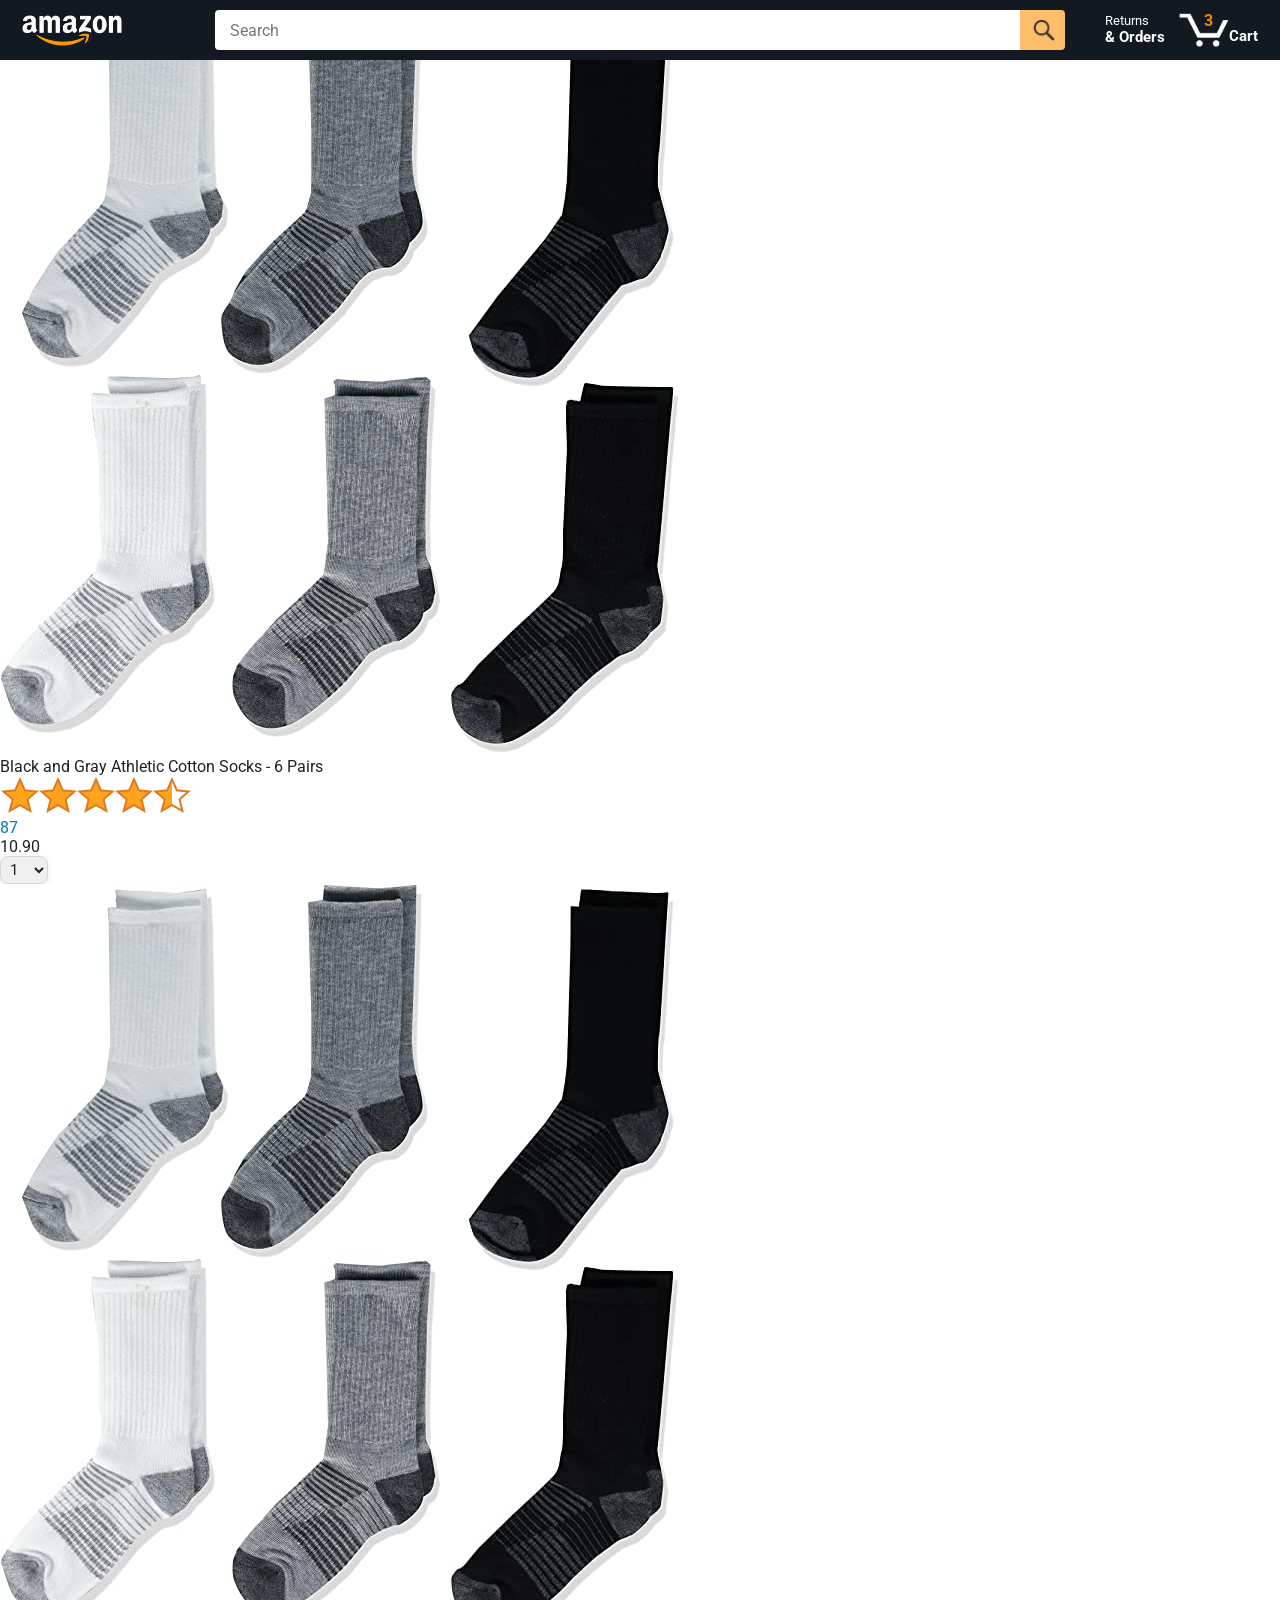
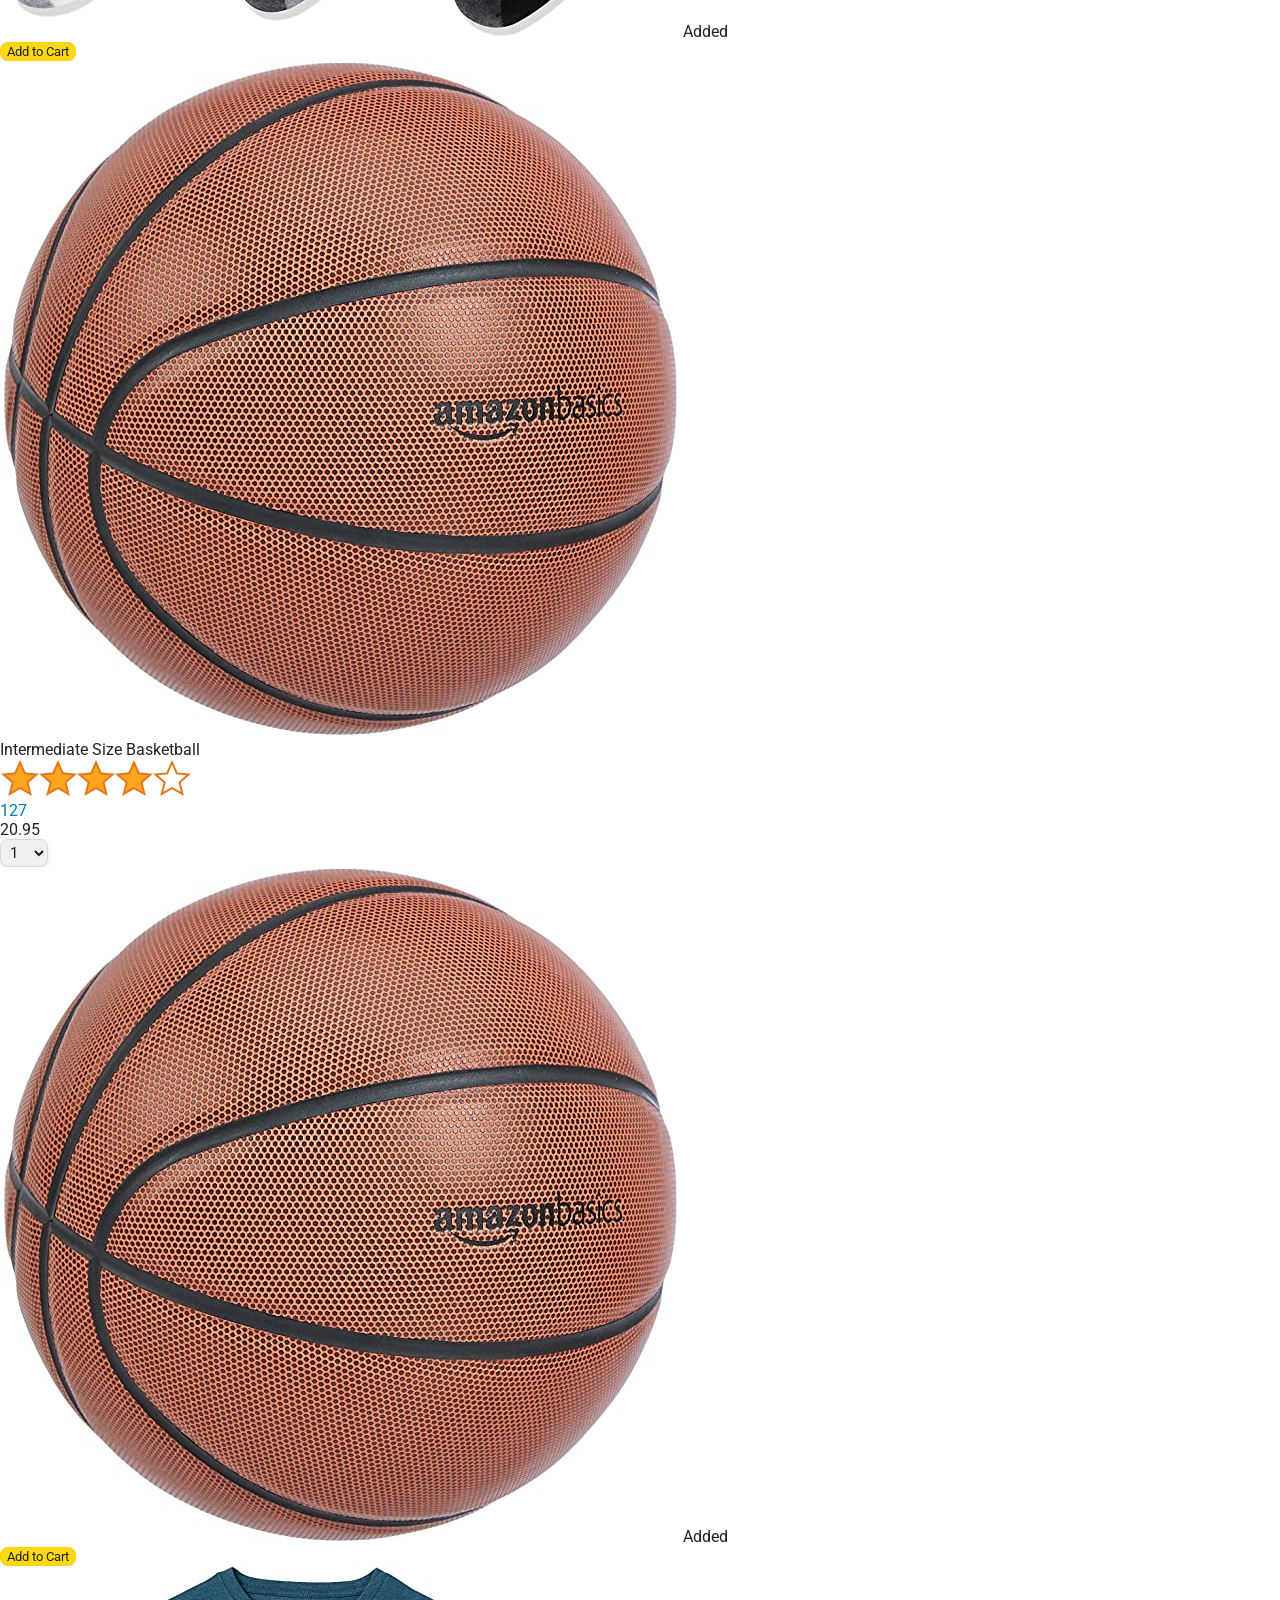
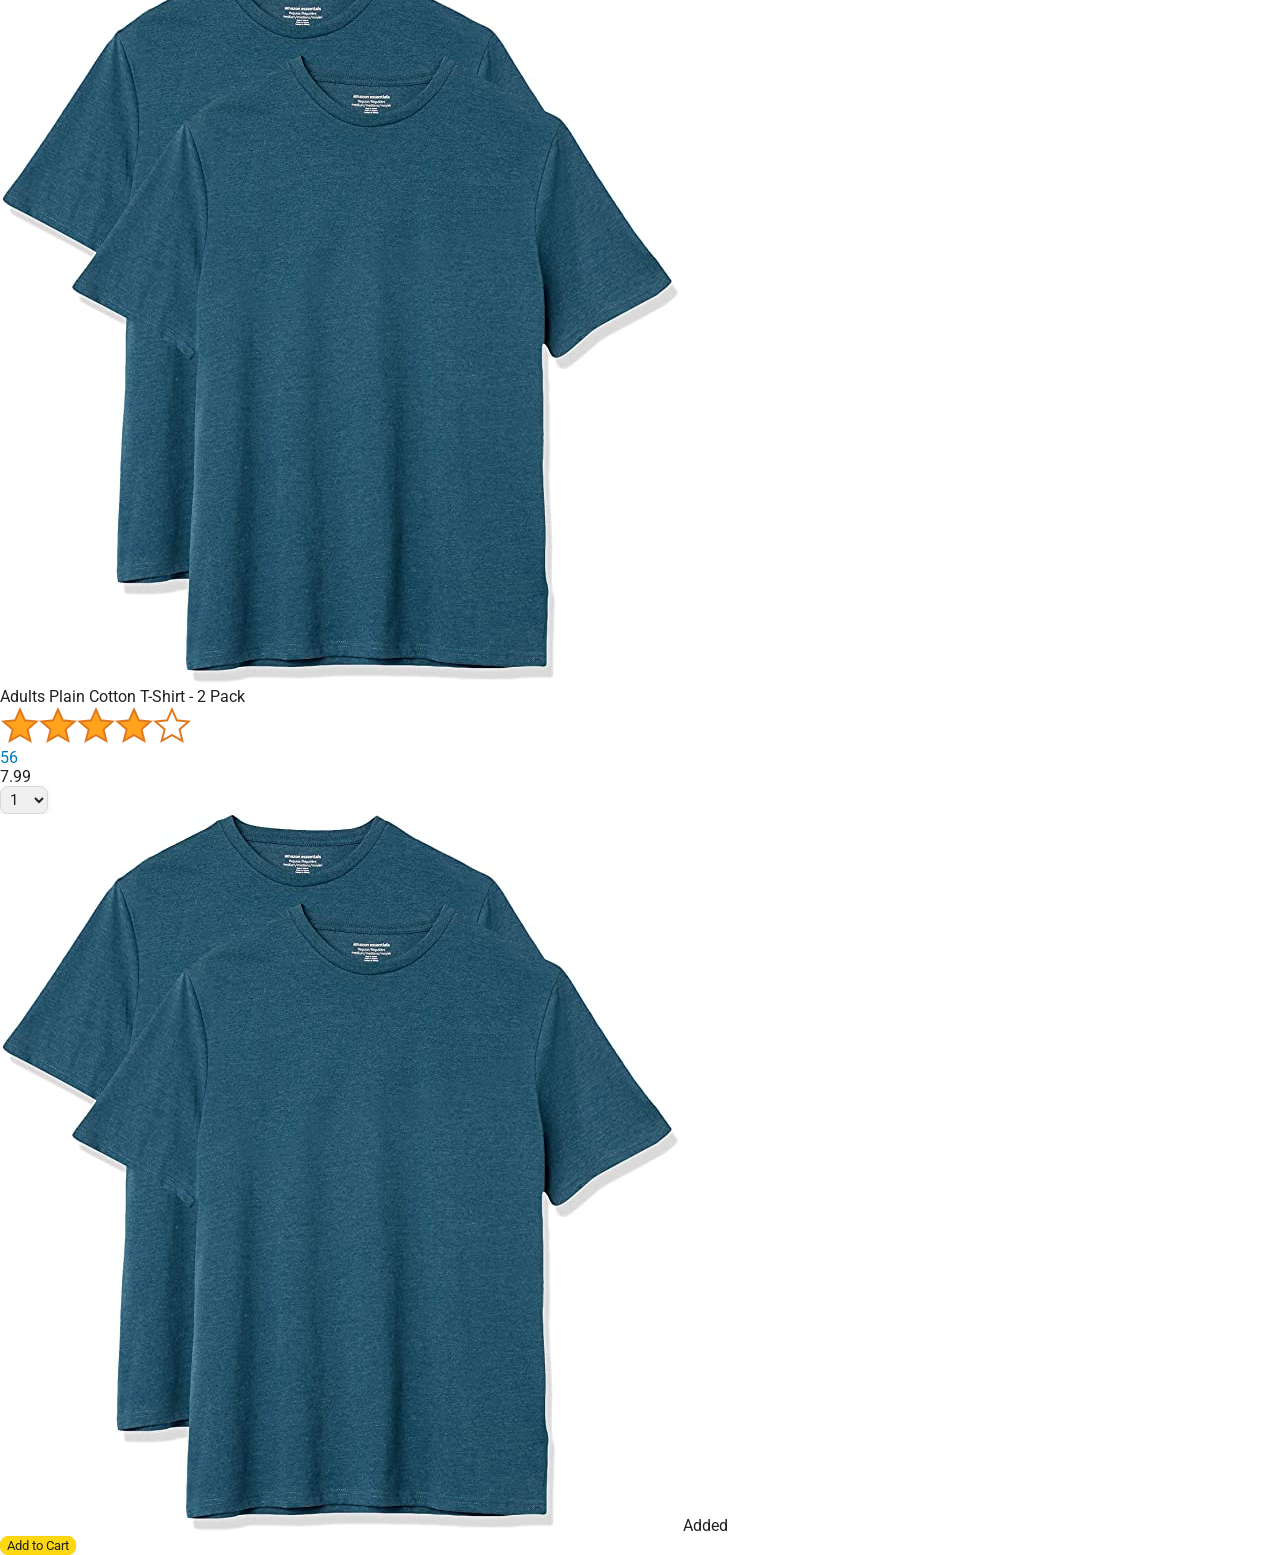
==== amazon.html @ 0d9b570f "adding js to amazon project" ====
<!doctype html>
<html>
  <head>
    <title>Amazon Project</title>

    <!-- This code is needed for responsive design to work.
      (Responsive design = make the website look good on
      smaller screen sizes like a phone or a tablet). -->
    <meta name="viewport" content="width=device-width, initial-scale=1" />

    <!-- Load a font called Roboto from Google Fonts. -->
    <link rel="preconnect" href="https://fonts.googleapis.com" />
    <link rel="preconnect" href="https://fonts.gstatic.com" crossorigin />
    <link
      href="https://fonts.googleapis.com/css2?family=Roboto:wght@400;500;700&display=swap"
      rel="stylesheet"
    />

    <!-- Here are the CSS files for this page. -->
    <link rel="stylesheet" href="styles/shared/general.css" />
    <link rel="stylesheet" href="styles/shared/amazon-header.css" />
    <link rel="stylesheet" href="styles/pages/amazon.css" />
  </head>
  <body>
    <div class="amazon-header">
      <div class="amazon-header-left-section">
        <a href="amazon.html" class="header-link">
          <img class="amazon-logo" src="images/amazon-logo-white.png" />
          <img
            class="amazon-mobile-logo"
            src="images/amazon-mobile-logo-white.png"
          />
        </a>
      </div>

      <div class="amazon-header-middle-section">
        <input class="search-bar" type="text" placeholder="Search" />

        <button class="search-button">
          <img class="search-icon" src="images/icons/search-icon.png" />
        </button>
      </div>

      <div class="amazon-header-right-section">
        <a class="orders-link header-link" href="orders.html">
          <span class="returns-text">Returns</span>
          <span class="orders-text">& Orders</span>
        </a>

        <a class="cart-link header-link" href="checkout.html">
          <img class="cart-icon" src="images/icons/cart-icon.png" />
          <div class="cart-quantity">3</div>
          <div class="cart-text">Cart</div>
        </a>
      </div>
    </div>

    <div class="main">
      <div class="products-grid js-products-grid"></div>
    </div>
    <script src="scripts/amazon.js"></script>
  </body>
</html>
---- styles/shared/general.css ----
body {
  font-family: Roboto, Arial;
  color: rgb(33, 33, 33);
  /* The <body> element has a default margin of 8px
     on all sides. This removes the default margins. */
  margin: 0;
}

/* <p> elements have a default margin on the top
   and bottom. This removes the default margins. */
p {
  margin: 0;
}

button {
  cursor: pointer;
}

select {
  cursor: pointer;
}

input, select, button {
  font-family: Roboto, Arial;
}

.button-primary {
  color: rgb(33, 33, 33);
  background-color: rgb(255, 216, 20);
  border: 1px solid rgb(252, 210, 0);
  border-radius: 8px;
  cursor: pointer;
  box-shadow: 0 2px 5px rgba(213, 217, 217, 0.5);
}

.button-primary:hover {
  background-color: rgb(247, 202, 0);
  border: 1px solid rgb(242, 194, 0);
}

.button-primary:active {
  background: rgb(255, 216, 20);
  border-color: rgb(252, 210, 0);
  box-shadow: none;
}

.button-secondary {
  color: rgb(33, 33, 33);
  background: white;
  border: 1px solid rgb(213, 217, 217);
  border-radius: 8px;
  cursor: pointer;
  box-shadow: 0 2px 5px rgba(213, 217, 217, 0.5);
}

.button-secondary:hover {
  background-color: rgb(247, 250, 250);
}

.button-secondary:active {
  background-color: rgb(237, 253, 255);
  box-shadow: none;
}

/* These styles will limit text to 2 lines. Anything
   beyond 2 lines will be replaced with "..."
   You can find this code by using an A.I. tool or by
   searching in Google.
   https://css-tricks.com/almanac/properties/l/line-clamp/ */
.limit-text-to-2-lines {
  display: -webkit-box;
  -webkit-line-clamp: 2;
  -webkit-box-orient: vertical;
  overflow: hidden;
}

.link-primary {
  color: rgb(1, 124, 182);
  cursor: pointer;
}

.link-primary:hover {
  color: rgb(196, 80, 0);
}

/* Styles for dropdown selectors. */
select {
  color: rgb(33, 33, 33);
  background-color: rgb(240, 240, 240);
  border: 1px solid rgb(213, 217, 217);
  border-radius: 8px;
  padding: 3px 5px;
  font-size: 15px;
  cursor: pointer;
  box-shadow: 0 2px 5px rgba(213, 217, 217, 0.5);
}

select:focus,
input:focus {
  outline: 2px solid rgb(255, 153, 0);
}
---- styles/shared/amazon-header.css ----
.amazon-header {
  background-color: rgb(19, 25, 33);
  color: white;
  padding-left: 15px;
  padding-right: 15px;

  display: flex;
  align-items: center;
  justify-content: space-between;

  position: fixed;
  top: 0;
  left: 0;
  right: 0;
  height: 60px;
}

.amazon-header-left-section {
  width: 180px;
}

@media (max-width: 800px) {
  .amazon-header-left-section {
    width: unset;
  }
}

.header-link {
  display: inline-block;
  padding: 6px;
  border-radius: 2px;
  cursor: pointer;
  text-decoration: none;
  border: 1px solid rgba(0, 0, 0, 0);
}

.header-link:hover {
  border: 1px solid white;
}

.amazon-logo {
  width: 100px;
  margin-top: 5px;
}

.amazon-mobile-logo {
  display: none;
}

@media (max-width: 575px) {
  .amazon-logo {
    display: none;
  }

  .amazon-mobile-logo {
    display: block;
    height: 35px;
    margin-top: 5px;
  }
}

.amazon-header-middle-section {
  flex: 1;
  max-width: 850px;
  margin-left: 10px;
  margin-right: 10px;
  display: flex;
}

.search-bar {
  flex: 1;
  width: 0;
  font-size: 16px;
  height: 38px;
  padding-left: 15px;
  border: none;
  border-top-left-radius: 4px;
  border-bottom-left-radius: 4px;
  border-top-right-radius: 0;
  border-bottom-right-radius: 0;
}

.search-button {
  background-color: rgb(254, 189, 105);
  border: none;
  width: 45px;
  height: 40px;
  border-top-right-radius: 4px;
  border-bottom-right-radius: 4px;
  flex-shrink: 0;
}

.search-icon {
  height: 22px;
  margin-left: 2px;
  margin-top: 3px;
}

.amazon-header-right-section {
  width: 180px;
  flex-shrink: 0;
  display: flex;
  justify-content: end;
}

.orders-link {
  color: white;
}

.returns-text {
  display: block;
  font-size: 13px;
}

.orders-text {
  display: block;
  font-size: 15px;
  font-weight: 700;
}

.cart-link {
  color: white;
  display: flex;
  align-items: center;
  position: relative;
}

.cart-icon {
  width: 50px;
}

.cart-text {
  margin-top: 12px;
  font-size: 15px;
  font-weight: 700;
}

.cart-quantity {
  color: rgb(240, 136, 4);
  font-size: 16px;
  font-weight: 700;

  position: absolute;
  top: 4px;
  left: 22px;
  
  width: 26px;
  text-align: center;
}
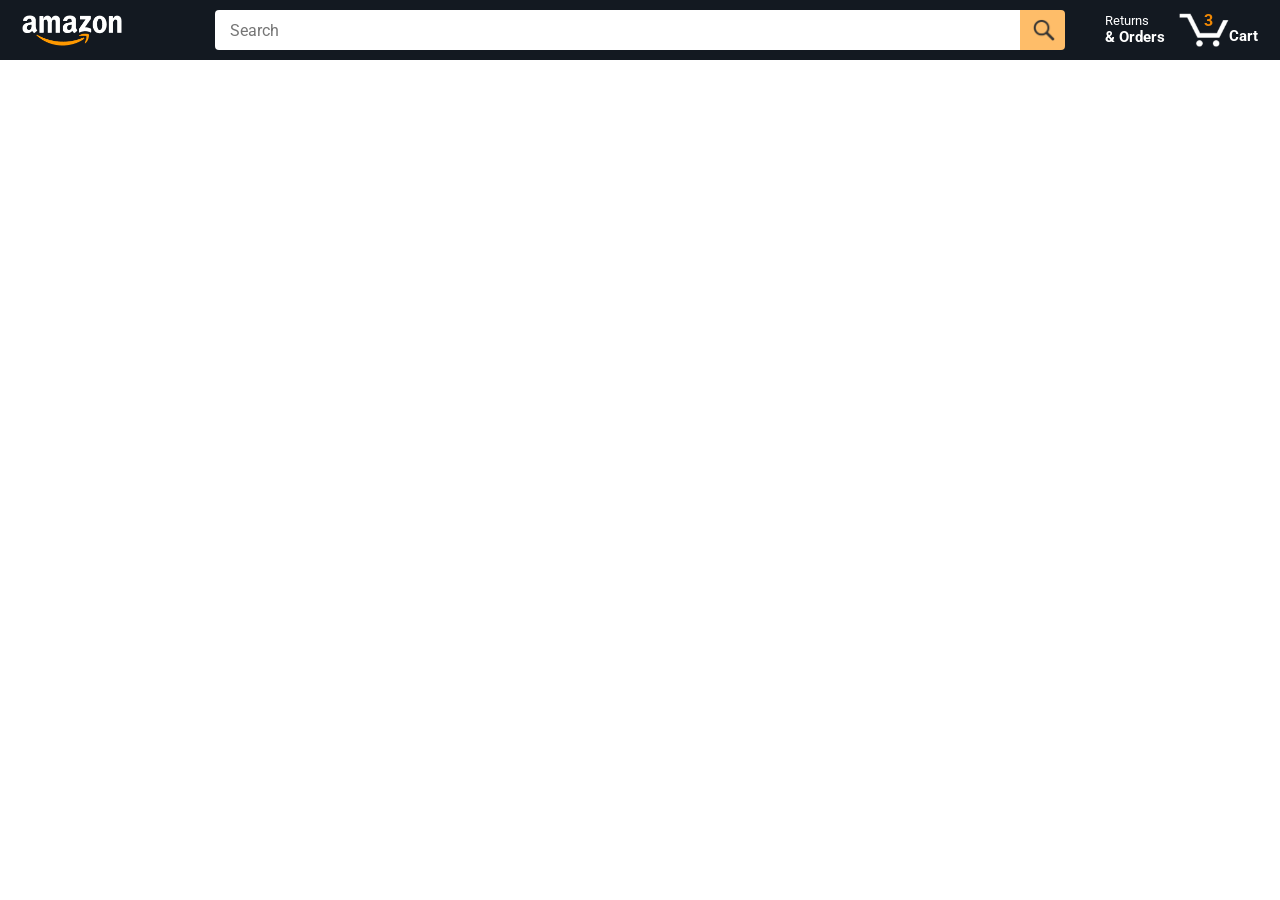
==== commit 910a0ba2: "use product.js file" ====
--- a/amazon.html
+++ b/amazon.html
@@ -58,6 +58,7 @@
     <div class="main">
       <div class="products-grid js-products-grid"></div>
     </div>
+    <script src="data/products.js"></script>
     <script src="scripts/amazon.js"></script>
   </body>
 </html>
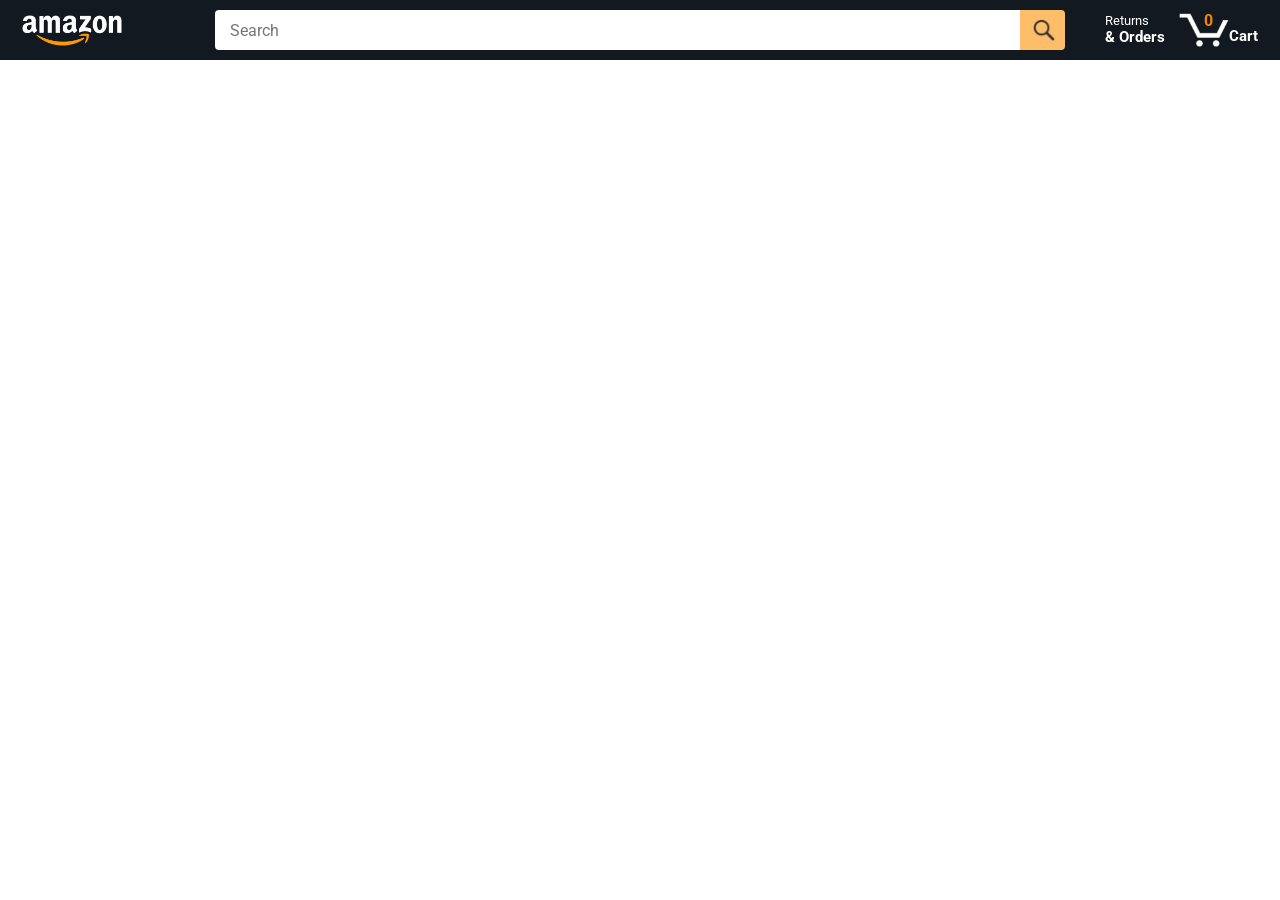
==== commit 814c6ed9: "cart btn interactive" ====
--- a/amazon.html
+++ b/amazon.html
@@ -49,7 +49,7 @@
 
         <a class="cart-link header-link" href="checkout.html">
           <img class="cart-icon" src="images/icons/cart-icon.png" />
-          <div class="cart-quantity">3</div>
+          <div class="cart-quantity js-cart-quantity">0</div>
           <div class="cart-text">Cart</div>
         </a>
       </div>
@@ -58,6 +58,7 @@
     <div class="main">
       <div class="products-grid js-products-grid"></div>
     </div>
+    <script src="data/cart.js"></script>
     <script src="data/products.js"></script>
     <script src="scripts/amazon.js"></script>
   </body>
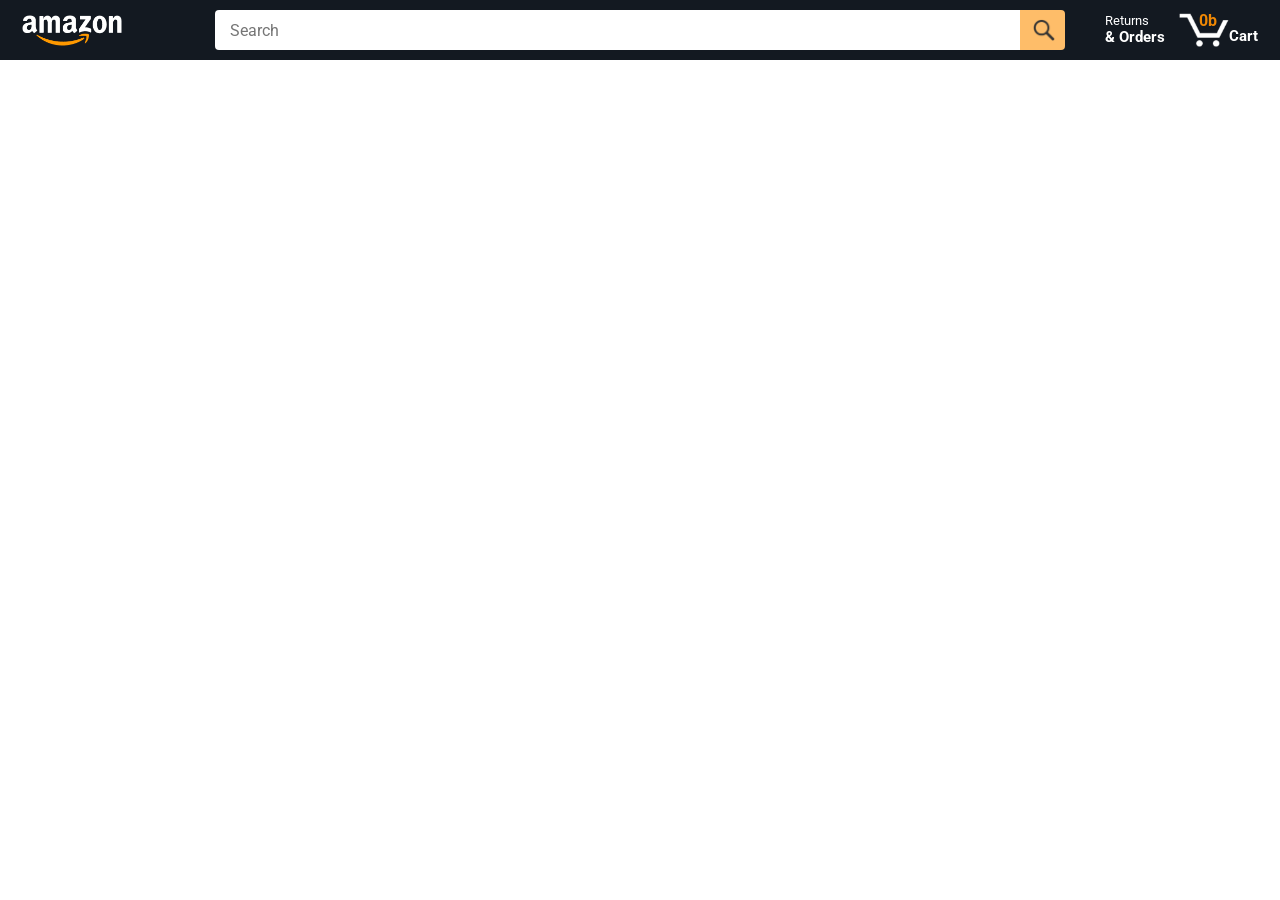
==== commit 7dae8795: "made the add to cart btn interactive" ====
--- a/amazon.html
+++ b/amazon.html
@@ -49,7 +49,7 @@
 
         <a class="cart-link header-link" href="checkout.html">
           <img class="cart-icon" src="images/icons/cart-icon.png" />
-          <div class="cart-quantity js-cart-quantity">0</div>
+          <div class="cart-quantity js-cart-quantity">0b</div>
           <div class="cart-text">Cart</div>
         </a>
       </div>
--- a/styles/pages/amazon.css
+++ b/styles/pages/amazon.css
@@ -0,0 +1,159 @@
+.main {
+  margin-top: 60px;
+}
+
+.products-grid {
+  display: grid;
+
+  /* - In CSS Grid, 1fr means a column will take up the
+       remaining space in the grid.
+     - If we write 1fr 1fr ... 1fr; 8 times, this will
+       divide the grid into 8 columns, each taking up an
+       equal amount of the space.
+     - repeat(8, 1fr); is a shortcut for repeating "1fr"
+       8 times (instead of typing out "1fr" 8 times).
+       repeat(...) is a special property that works with
+       display: grid; */
+  grid-template-columns: repeat(8, 1fr);
+}
+
+/* @media is used to create responsive design (making the
+   website look good on any screen size). This @media
+   means when the screen width is 2000px or less, we
+   will divide the grid into 7 columns instead of 8. */
+@media (max-width: 2000px) {
+  .products-grid {
+    grid-template-columns: repeat(7, 1fr);
+  }
+}
+
+/* This @media means when the screen width is 1600px or
+   less, we will divide the grid into 6 columns. */
+@media (max-width: 1600px) {
+  .products-grid {
+    grid-template-columns: repeat(6, 1fr);
+  }
+}
+
+@media (max-width: 1300px) {
+  .products-grid {
+    grid-template-columns: repeat(5, 1fr);
+  }
+}
+
+@media (max-width: 1000px) {
+  .products-grid {
+    grid-template-columns: repeat(4, 1fr);
+  }
+}
+
+@media (max-width: 800px) {
+  .products-grid {
+    grid-template-columns: repeat(3, 1fr);
+  }
+}
+
+@media (max-width: 575px) {
+  .products-grid {
+    grid-template-columns: repeat(2, 1fr);
+  }
+}
+
+@media (max-width: 450px) {
+  .products-grid {
+    grid-template-columns: 1fr;
+  }
+}
+
+.product-container {
+  padding-top: 40px;
+  padding-bottom: 25px;
+  padding-left: 25px;
+  padding-right: 25px;
+
+  border-right: 1px solid rgb(231, 231, 231);
+  border-bottom: 1px solid rgb(231, 231, 231);
+
+  display: flex;
+  flex-direction: column;
+}
+
+.product-image-container {
+  display: flex;
+  justify-content: center;
+  align-items: center;
+
+  height: 180px;
+  margin-bottom: 20px;
+}
+
+.product-image {
+  /* Images will overflow their container by default. To
+    prevent this, we set max-width and max-height to 100%
+    so they stay inside their container. */
+  max-width: 100%;
+  max-height: 100%;
+}
+
+.product-name {
+  height: 40px;
+  margin-bottom: 5px;
+}
+
+.product-rating-container {
+  display: flex;
+  align-items: center;
+  margin-bottom: 10px;
+}
+
+.product-rating-stars {
+  width: 100px;
+  margin-right: 6px;
+}
+
+.product-rating-count {
+  color: rgb(1, 124, 182);
+  cursor: pointer;
+  margin-top: 3px;
+}
+
+.product-price {
+  font-weight: 700;
+  margin-bottom: 10px;
+}
+
+.product-quantity-container {
+  margin-bottom: 17px;
+}
+
+.product-spacer {
+  flex: 1;
+}
+
+.added-to-cart {
+  color: rgb(6, 125, 98);
+  font-size: 16px;
+
+  display: flex;
+  align-items: center;
+  margin-bottom: 8px;
+
+  /* At first, the "Added to cart" message will
+     be invisible. Use JavaScript to change the
+     opacity and make it visible. */
+  opacity: 0;
+}
+.show {
+  opacity: 1;
+}
+
+.added-to-cart img {
+  height: 20px;
+  margin-right: 5px;
+}
+
+.add-to-cart-button {
+  width: 100%;
+  padding: 8px;
+  border-radius: 50px;
+}
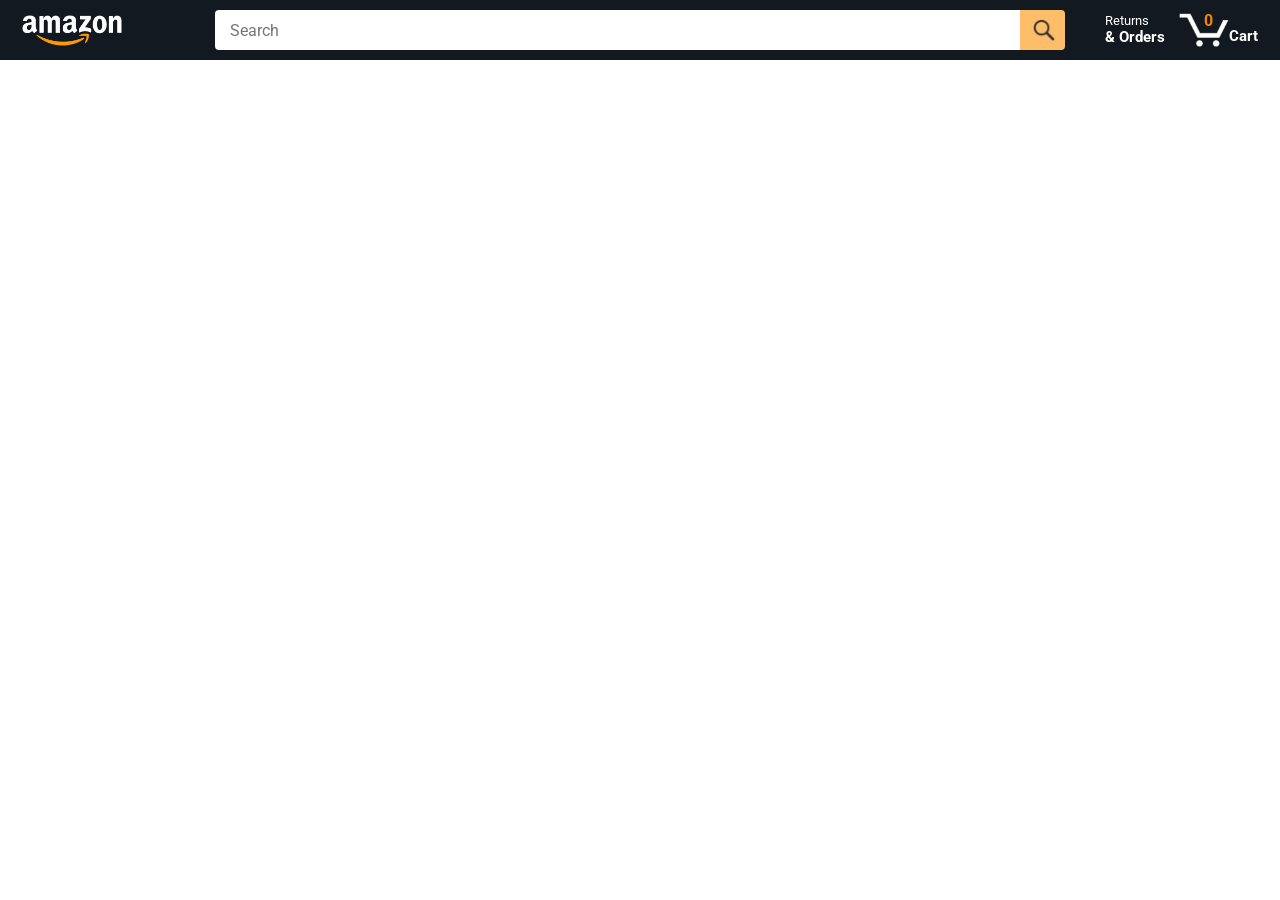
==== commit 4260836a: "use the module" ====
--- a/amazon.html
+++ b/amazon.html
@@ -49,7 +49,7 @@
 
         <a class="cart-link header-link" href="checkout.html">
           <img class="cart-icon" src="images/icons/cart-icon.png" />
-          <div class="cart-quantity js-cart-quantity">0b</div>
+          <div class="cart-quantity js-cart-quantity">0</div>
           <div class="cart-text">Cart</div>
         </a>
       </div>
@@ -58,8 +58,8 @@
     <div class="main">
       <div class="products-grid js-products-grid"></div>
     </div>
-    <script src="data/cart.js"></script>
     <script src="data/products.js"></script>
-    <script src="scripts/amazon.js"></script>
+    <!-- use the module tp load the cart let this file get variables out of other files -->
+    <script type="module" src="scripts/amazon.js"></script>
   </body>
 </html>
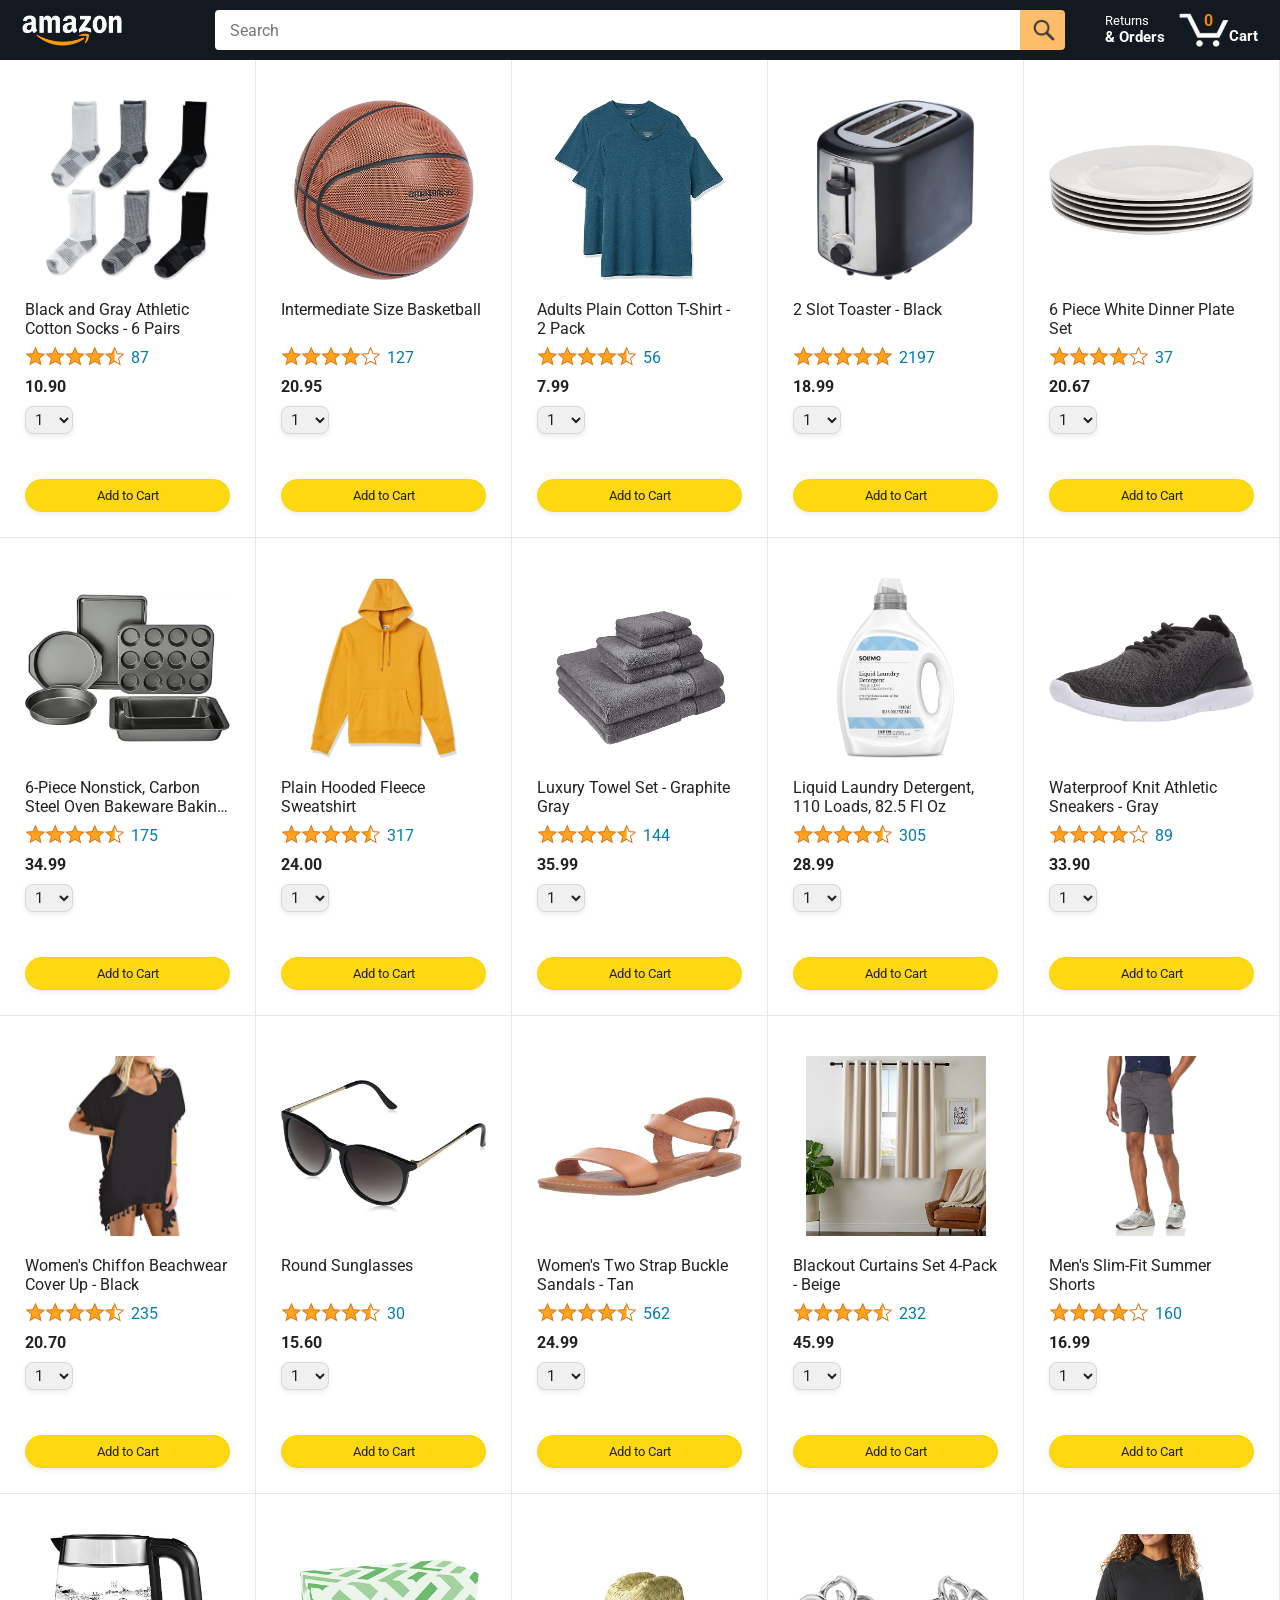
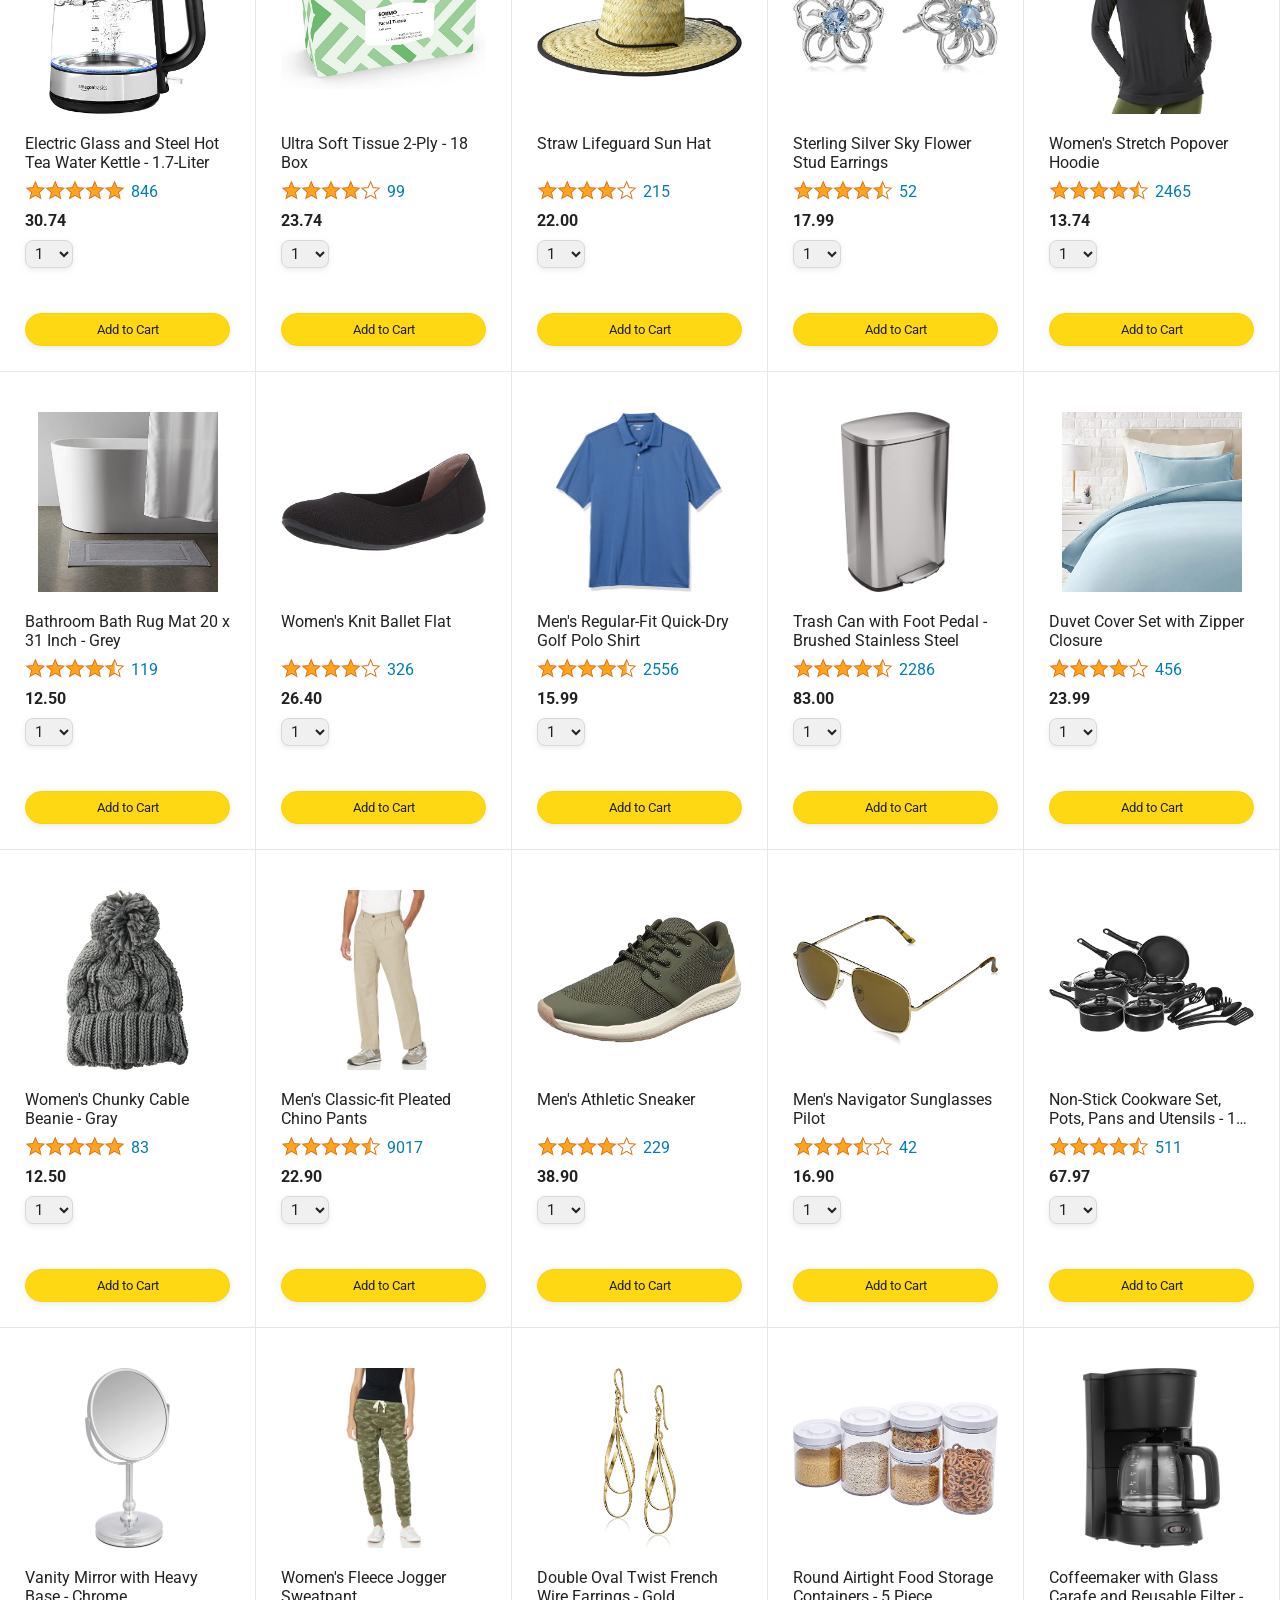
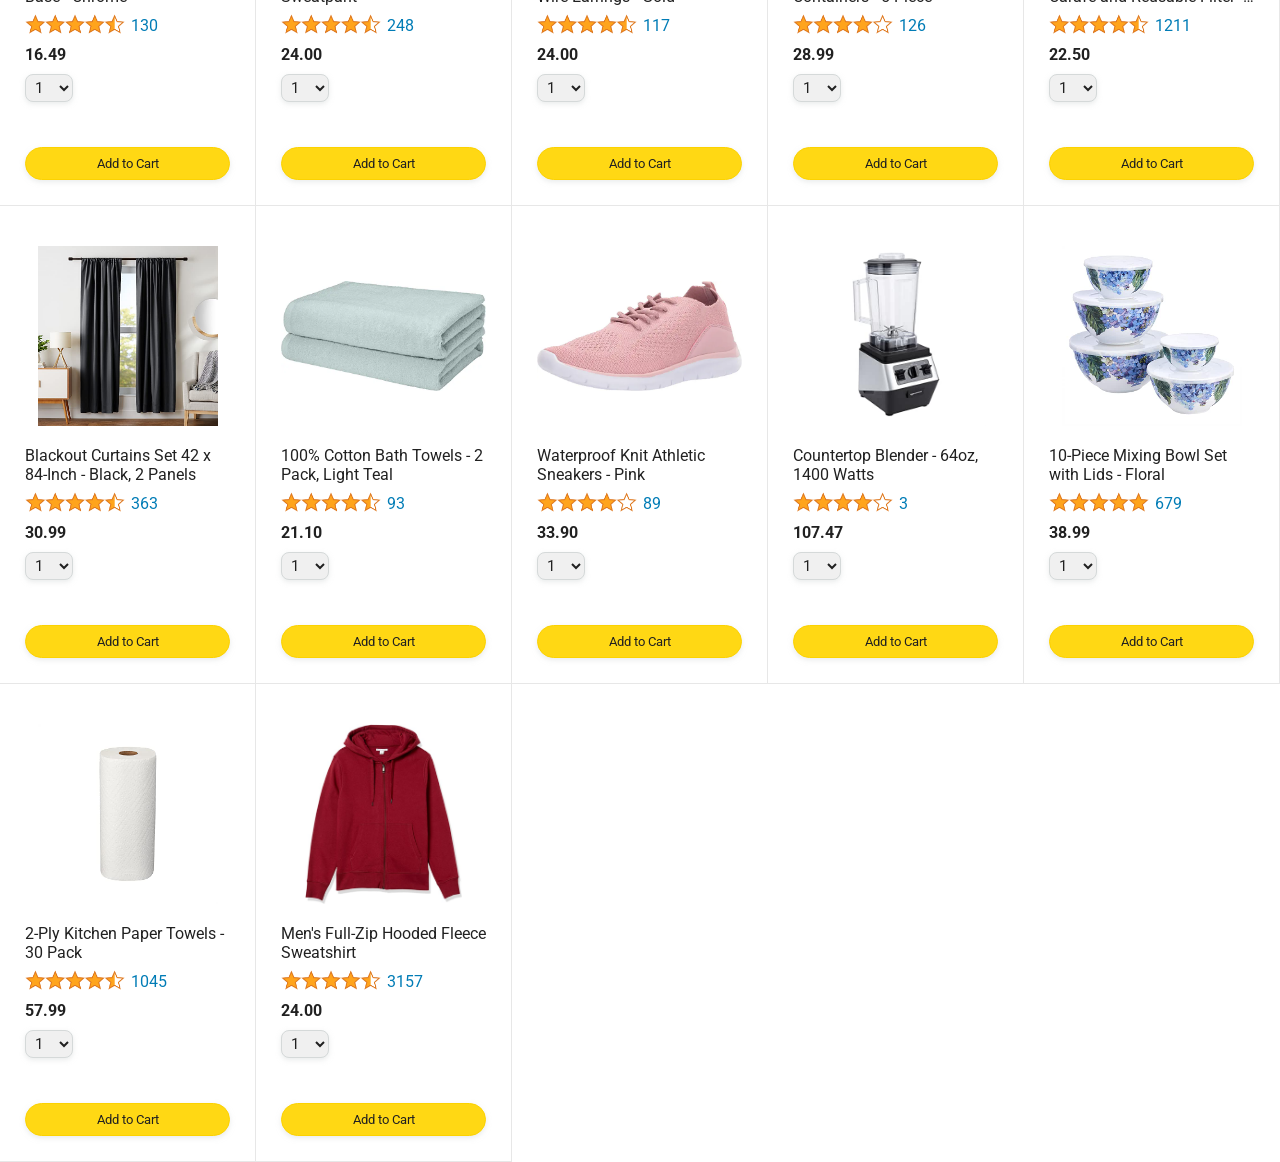
==== commit 39f12725: "import product form js using module" ====
--- a/amazon.html
+++ b/amazon.html
@@ -58,7 +58,6 @@
     <div class="main">
       <div class="products-grid js-products-grid"></div>
     </div>
-    <script src="data/products.js"></script>
     <!-- use the module tp load the cart let this file get variables out of other files -->
     <script type="module" src="scripts/amazon.js"></script>
   </body>
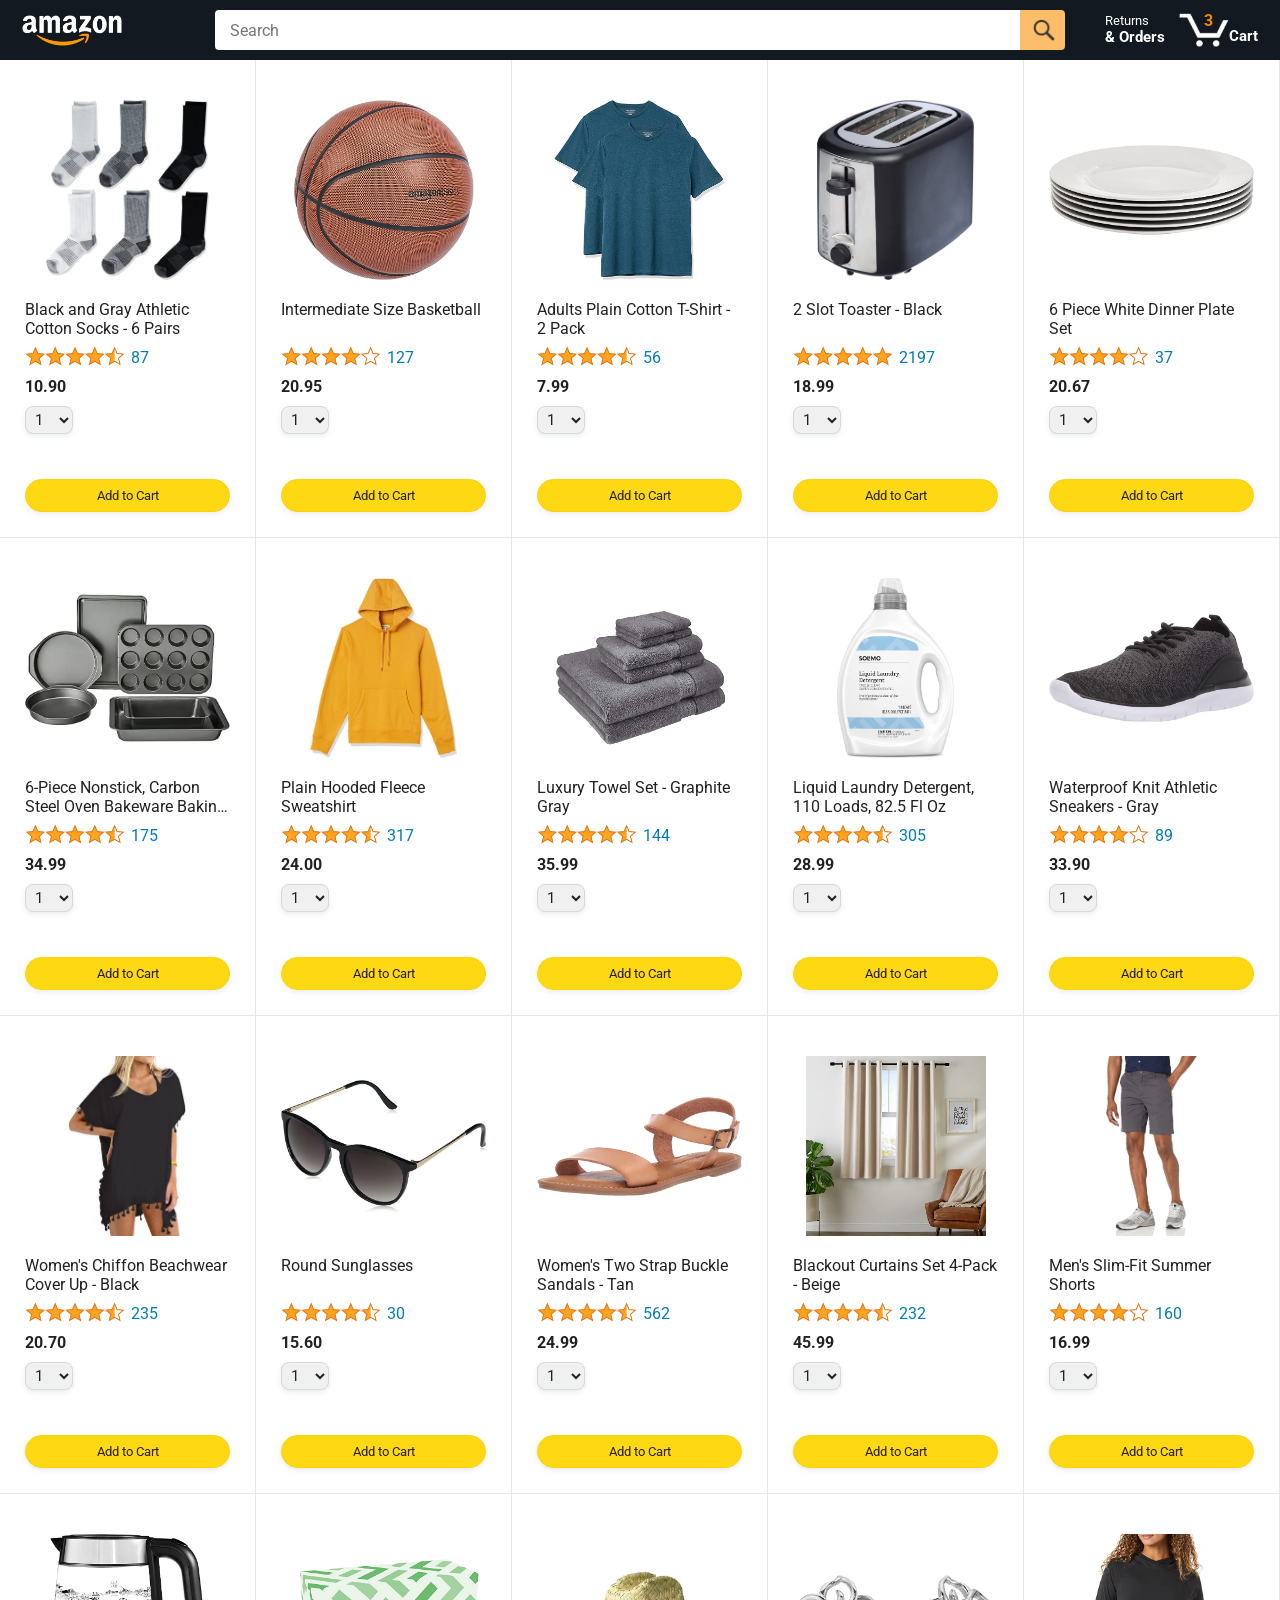
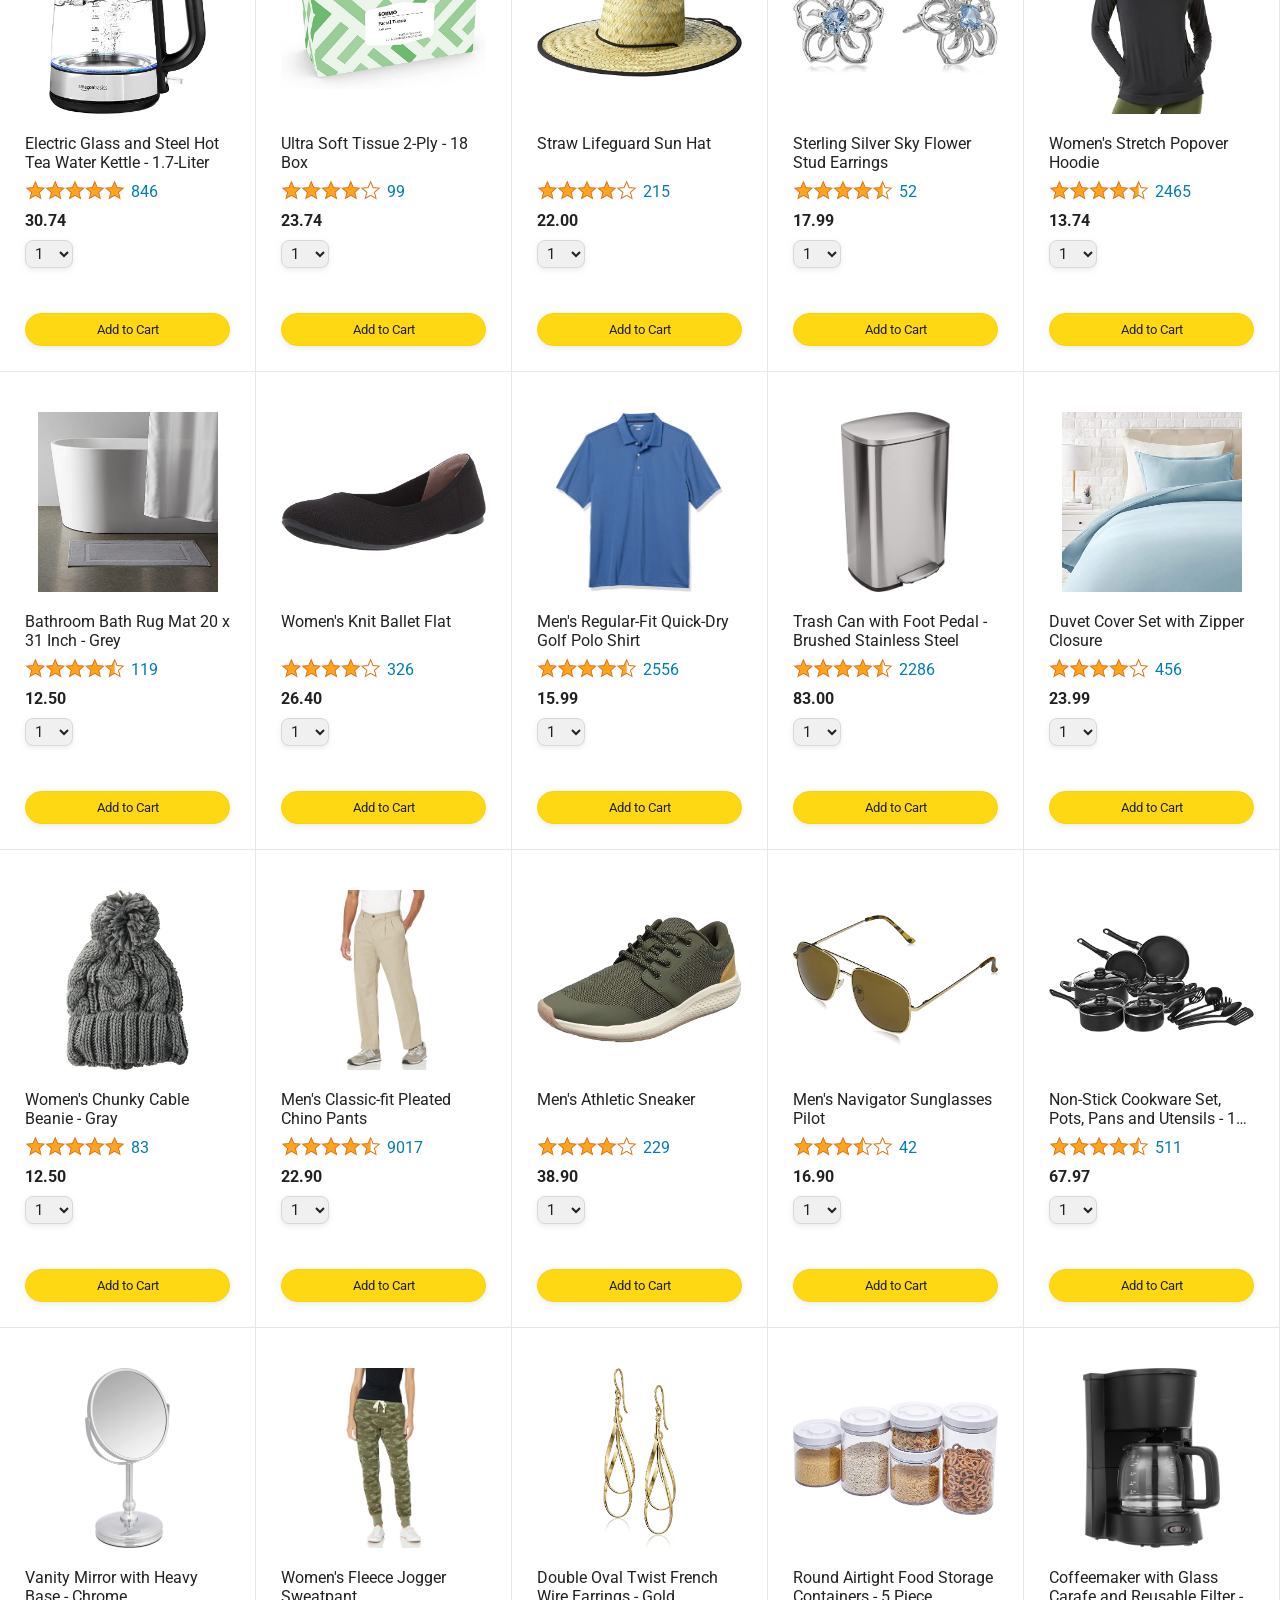
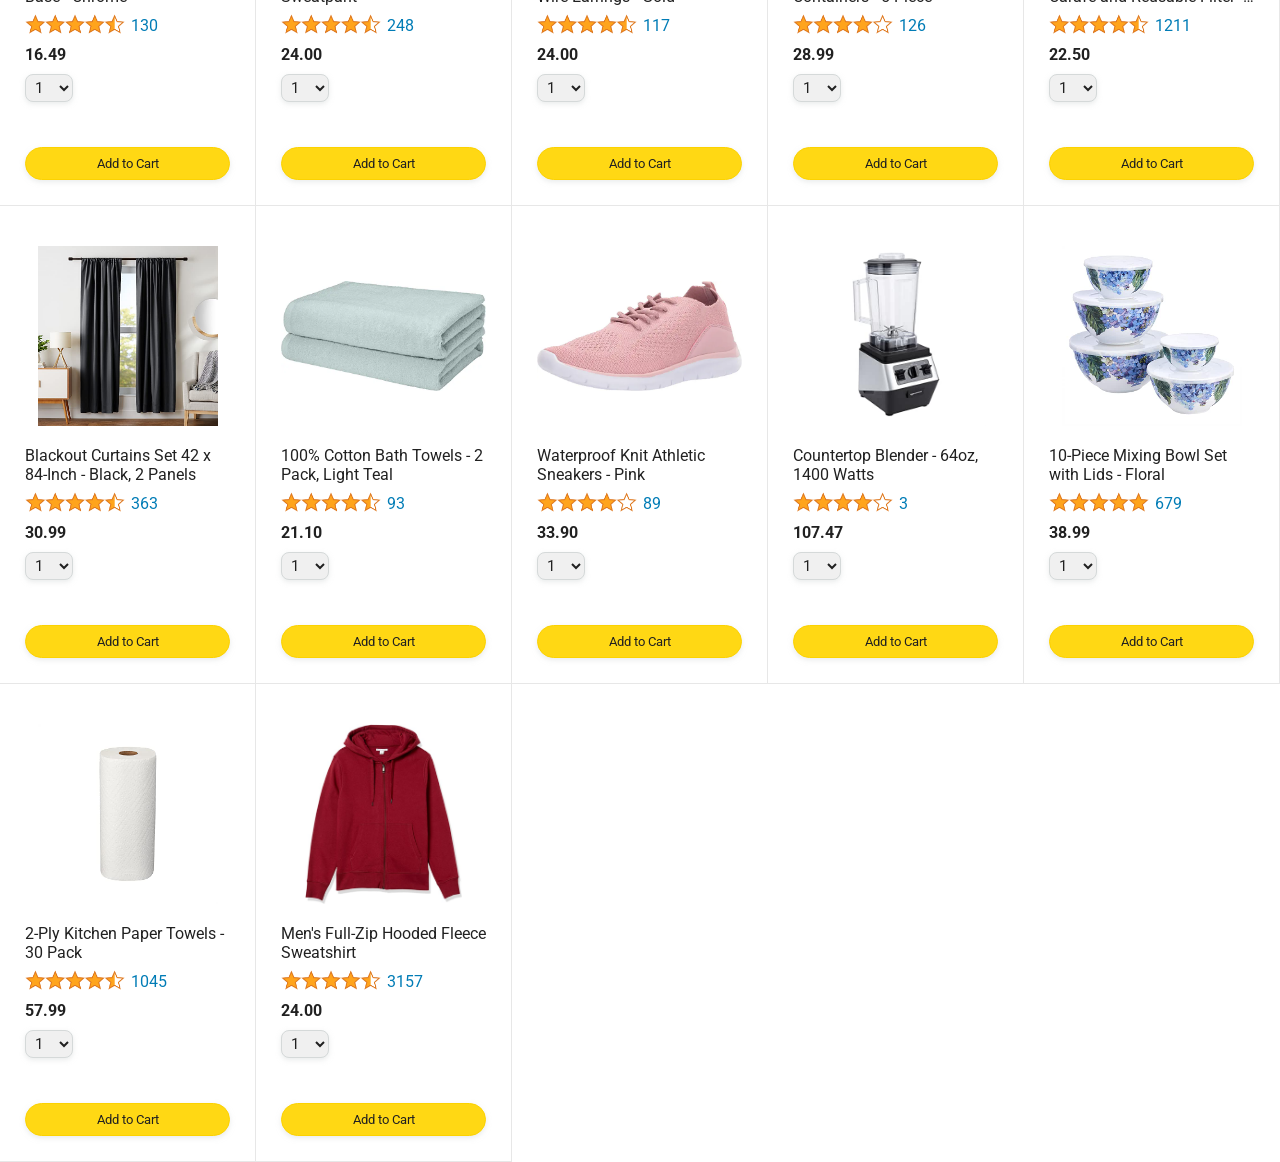
==== commit 1d6acd04: "made the checkout page interactive" ====
--- a/amazon.html
+++ b/amazon.html
@@ -49,7 +49,7 @@
 
         <a class="cart-link header-link" href="checkout.html">
           <img class="cart-icon" src="images/icons/cart-icon.png" />
-          <div class="cart-quantity js-cart-quantity">0</div>
+          <div class="cart-quantity js-cart-quantity"></div>
           <div class="cart-text">Cart</div>
         </a>
       </div>
